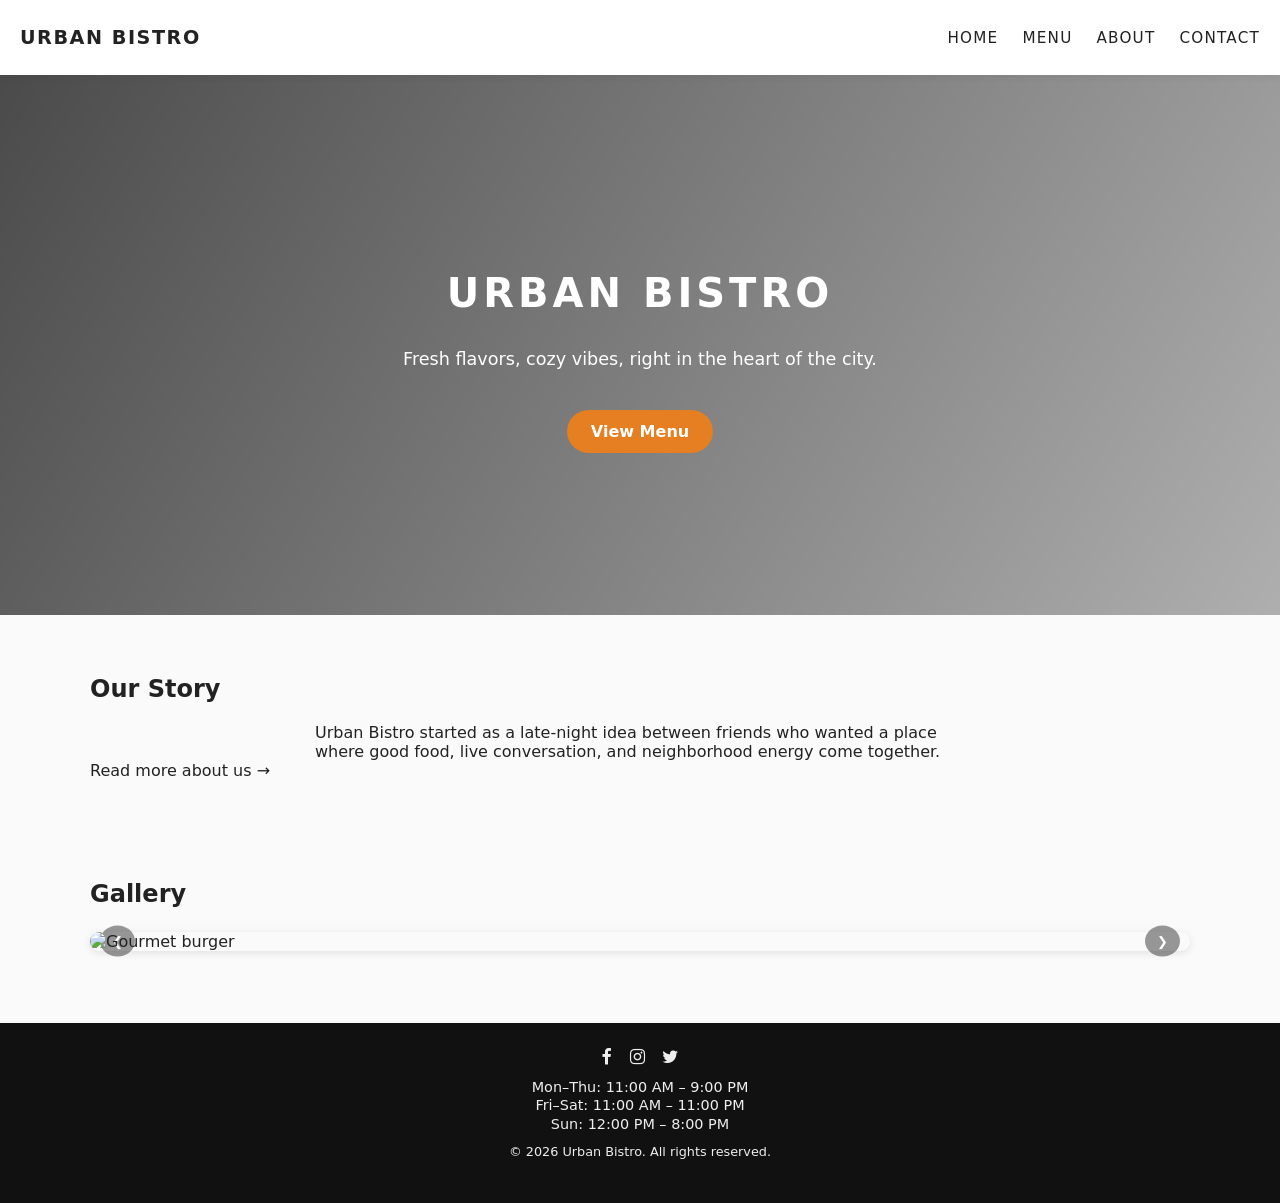
==== index.html @ 8b9584d7 "Add files via upload" ====
<!DOCTYPE html>
<html lang="en">
<head>
  <meta charset="UTF-8" />
  <meta name="viewport" content="width=device-width, initial-scale=1.0" />
  <title>Urban Bistro | Home</title>
  <link rel="stylesheet" href="styles.css" />
  <link rel="stylesheet"
        href="https://cdnjs.cloudflare.com/ajax/libs/font-awesome/4.7.0/css/font-awesome.min.css" />
</head>
<body>
  <header class="header">
    <nav class="navbar">
      <a href="index.html" class="logo">Urban Bistro</a>
      <ul class="nav-menu">
        <li><a href="index.html" class="nav-link">Home</a></li>
        <li><a href="menu.html" class="nav-link">Menu</a></li>
        <li><a href="about.html" class="nav-link">About</a></li>
        <li><a href="contact.html" class="nav-link">Contact</a></li>
      </ul>
      <div class="hamburger">
        <span class="bar"></span>
        <span class="bar"></span>
        <span class="bar"></span>
      </div>
    </nav>
  </header>

  <main>
  <!-- Hero Section -->
  <section class="hero">
    <div class="hero-overlay"></div>
    <div class="hero-content">
      <h1>Urban Bistro</h1>
      <p>Fresh flavors, cozy vibes, right in the heart of the city.</p>
      <a href="menu.html" class="btn">View Menu</a>
    </div>
  </section>

  <!-- About preview -->
  <section class="about-preview">
    <div class="container">
      <h2>Our Story</h2>
      <p>
        Urban Bistro started as a late-night idea between friends who wanted a place
        where good food, live conversation, and neighborhood energy come together.
      </p>
      <a href="about.html" class="text-link">Read more about us →</a>
    </div>
  </section>

  <!-- Gallery slider preview (6+ images) -->
  <section class="gallery">
    <div class="container">
      <h2>Gallery</h2>
      <div class="slider">
        <button class="slider-btn prev">&#10094;</button>
        <div class="slider-window">
          <div class="slider-track">
            <img src="images/food1.jpg" alt="Gourmet burger" />
            <img src="images/food2.jpg" alt="Pasta dish" />
            <img src="images/food3.jpg" alt="Dessert plate" />
            <img src="images/interior1.jpg" alt="Restaurant interior" />
            <img src="images/drink1.jpg" alt="Signature drink" />
            <img src="images/food4.jpg" alt="Shared plates" />
          </div>
        </div>
        <button class="slider-btn next">&#10095;</button>
      </div>
    </div>
  </section>
</main>


  <footer class="footer">
    <div class="footer-social">
      <a href="#" aria-label="Facebook"><i class="fa fa-facebook"></i></a>
      <a href="#" aria-label="Instagram"><i class="fa fa-instagram"></i></a>
      <a href="#" aria-label="Twitter"><i class="fa fa-twitter"></i></a>
    </div>
    <div class="footer-hours">
      <p>Mon–Thu: 11:00 AM – 9:00 PM</p>
      <p>Fri–Sat: 11:00 AM – 11:00 PM</p>
      <p>Sun: 12:00 PM – 8:00 PM</p>
    </div>
    <p class="footer-copy">&copy; 2026 Urban Bistro. All rights reserved.</p>
  </footer>

  <script src="script.js"></script>
</body>
</html>
---- styles.css ----
*,
*::before,
*::after {
  box-sizing: border-box;
}

body {
  margin: 0;
  font-family: system-ui, -apple-system, BlinkMacSystemFont, "Segoe UI", sans-serif;
  color: #222;
  background-color: #fafafa;
}

img {
  max-width: 100%;
  display: block;
}

a {
  text-decoration: none;
  color: inherit;
}

.container {
  width: 90%;
  max-width: 1100px;
  margin: 0 auto;
}

/* Header / Nav */

.header {
  position: sticky;
  top: 0;
  z-index: 100;
  background-color: #ffffff;
  box-shadow: 0 2px 8px rgba(0,0,0,0.06);
}

.navbar {
  display: flex;
  align-items: center;
  justify-content: space-between;
  padding: 0.75rem 1.25rem;
}

.logo {
  font-weight: 700;
  font-size: 1.2rem;
  letter-spacing: 0.08em;
  text-transform: uppercase;
}

.nav-menu {
  list-style: none;
  display: flex;
  gap: 1.5rem;
}

.nav-link {
  font-size: 0.95rem;
  text-transform: uppercase;
  letter-spacing: 0.08em;
}

.nav-link:hover {
  color: #e67e22;
}

/* Hamburger */

.hamburger {
  display: none;
  flex-direction: column;
  gap: 4px;
  cursor: pointer;
}

.bar {
  width: 22px;
  height: 2px;
  background-color: #222;
  transition: transform 0.3s ease, opacity 0.3s ease;
}

/* Hero */

.hero {
  position: relative;
  height: 60vh;
  min-height: 360px;
  background-image: url("images/hero.jpg");
  background-size: cover;
  background-position: center;
  display: flex;
  align-items: center;
  justify-content: center;
  color: #ffffff;
  text-align: center;
}

.hero-overlay {
  position: absolute;
  inset: 0;
  background: linear-gradient(
    120deg,
    rgba(0,0,0,0.7),
    rgba(0,0,0,0.3)
  );
}

.hero-content {
  position: relative;
  z-index: 1;
  padding: 1rem;
}

.hero h1 {
  font-size: 2.5rem;
  letter-spacing: 0.1em;
  text-transform: uppercase;
}

.hero p {
  margin-top: 0.5rem;
  font-size: 1.1rem;
}

.btn {
  display: inline-block;
  margin-top: 1.5rem;
  padding: 0.75rem 1.5rem;
  background-color: #e67e22;
  color: #fff;
  border-radius: 999px;
  font-weight: 600;
  border: none;
  cursor: pointer;
}

.btn:hover {
  background-color: #cf711f;
}

/* Sections */

.page {
  padding: 2.5rem 0 3rem;
}

.page-header {
  text-align: center;
  padding: 2.5rem 1rem 1rem;
}

.page-header h1 {
  margin-bottom: 0.5rem;
}

.about-preview,
.gallery {
  padding: 2.5rem 0;
}

.about-preview p {
  max-width: 650px;
  margin: 0.75rem auto 0;
}

/* Menu */

.menu-section {
  padding: 1.5rem 1rem;
}

.menu-section h2 {
  text-align: center;
  margin-bottom: 1rem;
}

.menu-cards {
  display: grid;
  grid-template-columns: repeat(auto-fit, minmax(220px, 1fr));
  gap: 1rem;
  width: 90%;
  max-width: 900px;
  margin: 0 auto 1.5rem;
}

.menu-card {
  background-color: #fff;
  padding: 1rem 1.25rem;
  border-radius: 8px;
  box-shadow: 0 2px 6px rgba(0,0,0,0.05);
}

.menu-desc {
  font-size: 0.9rem;
  color: #555;
}

.menu-price {
  margin-top: 0.5rem;
  font-weight: 700;
  color: #e67e22;
}

.menu-table {
  width: 90%;
  max-width: 700px;
  margin: 0 auto;
  border-collapse: collapse;
  background: #fff;
  box-shadow: 0 2px 6px rgba(0,0,0,0.05);
}

.menu-table th,
.menu-table td {
  padding: 0.75rem 1rem;
  border-bottom: 1px solid #eee;
}

.menu-table th {
  background-color: #f6f6f6;
}

/* Gallery slider */

.slider {
  position: relative;
  margin-top: 1.5rem;
}

.slider-window {
  overflow: hidden;
  border-radius: 10px;
  box-shadow: 0 2px 8px rgba(0,0,0,0.1);
}

.slider-track {
  display: flex;
  transition: transform 0.4s ease;
}

.slider-track img {
  width: 100%;
  flex-shrink: 0;
  object-fit: cover;
  max-height: 350px;
}

.slider-btn {
  position: absolute;
  top: 50%;
  transform: translateY(-50%);
  border: none;
  background-color: rgba(0,0,0,0.4);
  color: #fff;
  padding: 0.5rem 0.75rem;
  cursor: pointer;
  border-radius: 50%;
}

.slider-btn.prev {
  left: 10px;
}

.slider-btn.next {
  right: 10px;
}

/* Contact */

.contact-layout {
  display: grid;
  grid-template-columns: 1.3fr 1fr;
  gap: 1.5rem;
  padding-bottom: 2.5rem;
}

.map-container iframe {
  border-radius: 10px;
}

.contact-form form {
  display: flex;
  flex-direction: column;
  gap: 0.5rem;
}

.contact-form input,
.contact-form textarea {
  padding: 0.6rem 0.75rem;
  border-radius: 6px;
  border: 1px solid #ccc;
  font: inherit;
}

/* Footer */

.footer {
  background-color: #111;
  color: #eee;
  text-align: center;
  padding: 1.5rem 1rem 2rem;
  margin-top: 2rem;
}

.footer-social {
  margin-bottom: 0.75rem;
}

.footer-social a {
  color: #eee;
  margin: 0 0.4rem;
  font-size: 1.1rem;
}

.footer-hours p {
  margin: 0.15rem 0;
  font-size: 0.9rem;
}

.footer-copy {
  margin-top: 0.75rem;
  font-size: 0.8rem;
}

/* RESPONSIVE DESIGN */

@media (max-width: 768px) {
  .nav-menu {
    position: fixed;
    top: 60px;
    right: -100%;
    flex-direction: column;
    background-color: #fff;
    width: 70%;
    max-width: 260px;
    padding: 1.25rem 1.5rem;
    gap: 1rem;
    box-shadow: 0 10px 27px rgba(0,0,0,0.15);
    transition: right 0.3s ease;
  }

  .nav-menu.active {
    right: 0;
  }

  .hamburger {
    display: flex;
  }

  .hamburger.active .bar:nth-child(1) {
    transform: translateY(6px) rotate(45deg);
  }
  .hamburger.active .bar:nth-child(2) {
    opacity: 0;
  }
  .hamburger.active .bar:nth-child(3) {
    transform: translateY(-6px) rotate(-45deg);
  }

  .hero h1 {
    font-size: 2rem;
  }

  .contact-layout {
    grid-template-columns: 1fr;
  }
}

@media (max-width: 500px) {
  .hero {
    height: 55vh;
  }

  .page-header {
    padding-top: 1.5rem;
  }
}
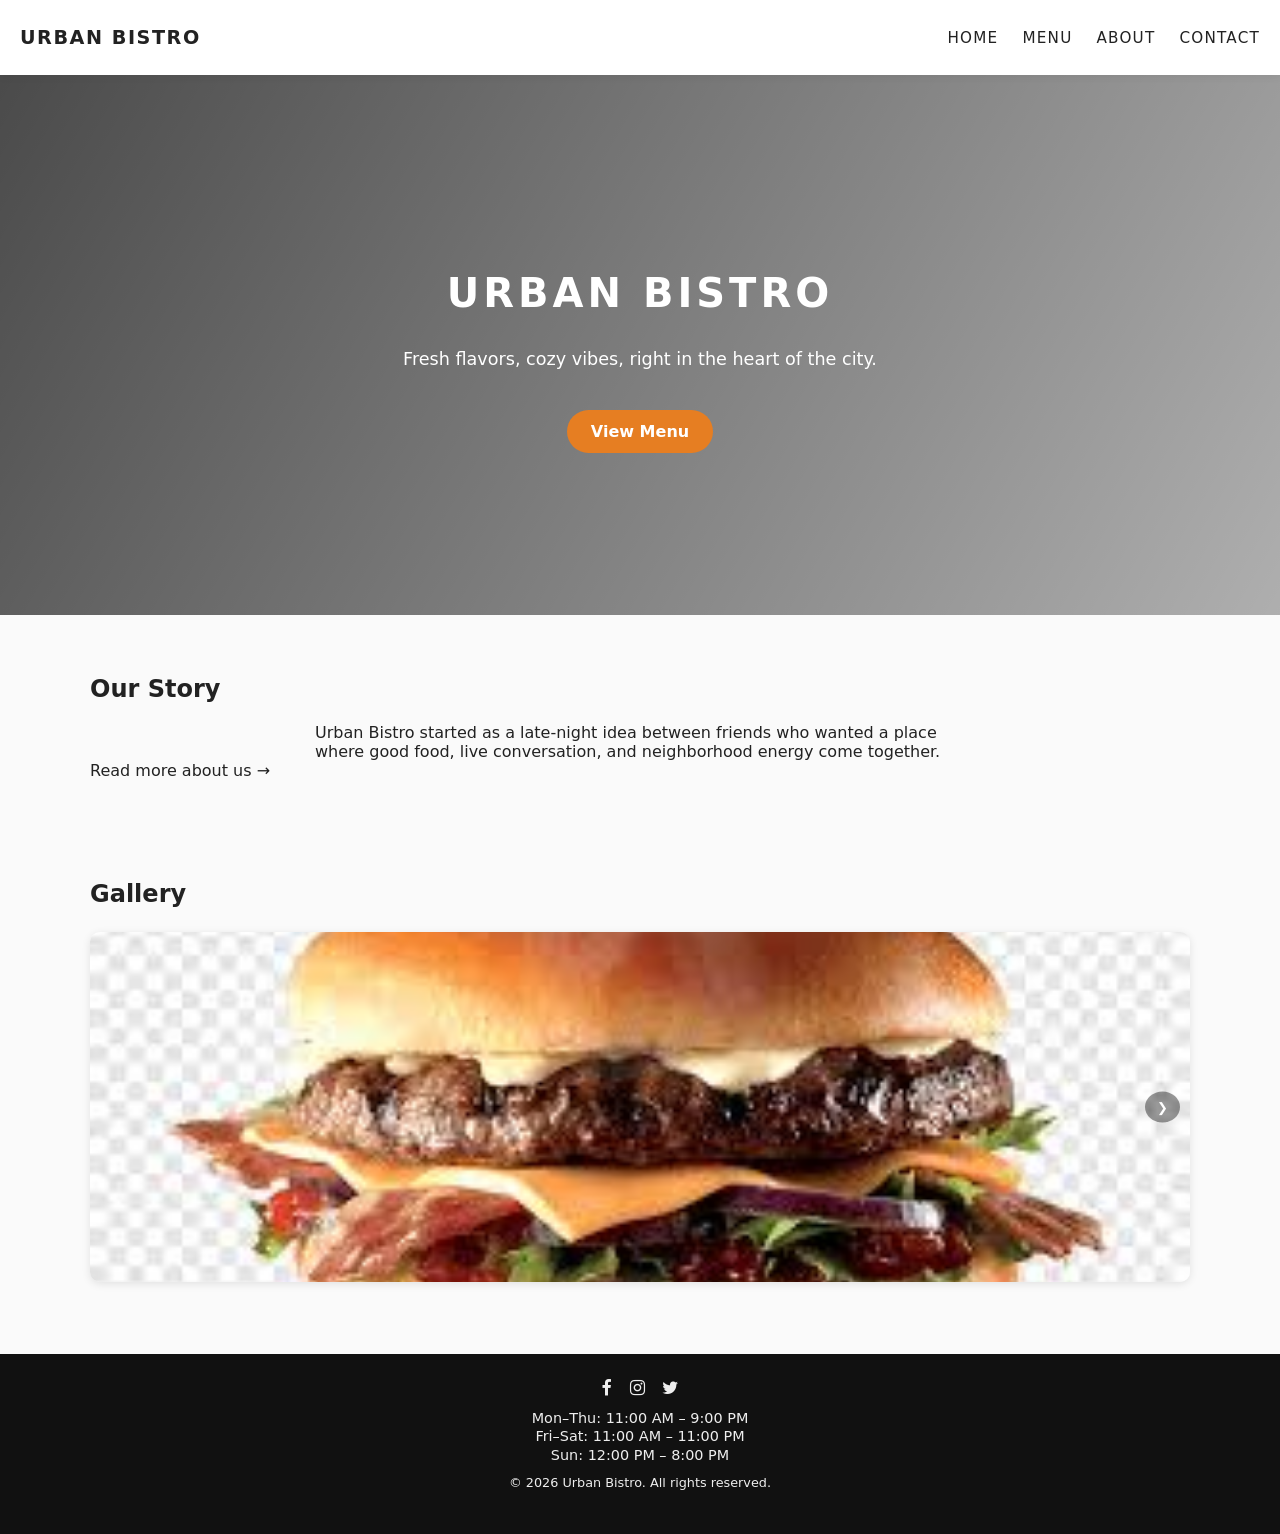
==== commit d59d56cf: "Add files via upload" ====
--- a/index.html
+++ b/index.html
@@ -57,12 +57,12 @@
         <button class="slider-btn prev">&#10094;</button>
         <div class="slider-window">
           <div class="slider-track">
-            <img src="images/food1.jpg" alt="Gourmet burger" />
-            <img src="images/food2.jpg" alt="Pasta dish" />
-            <img src="images/food3.jpg" alt="Dessert plate" />
-            <img src="images/interior1.jpg" alt="Restaurant interior" />
-            <img src="images/drink1.jpg" alt="Signature drink" />
-            <img src="images/food4.jpg" alt="Shared plates" />
+            <img src="[data-uri]" alt="Gourmet burger" />
+            <img src="[data-uri]" alt="Pasta dish" />
+            <img src="[data-uri]" alt="Dessert plate" />
+            <img src="[data-uri]" alt="Restaurant interior" />
+            <img src="[data-uri]" alt="Signature drink" />
+            <img src="[data-uri]" alt="Shared plates" />
           </div>
         </div>
         <button class="slider-btn next">&#10095;</button>
